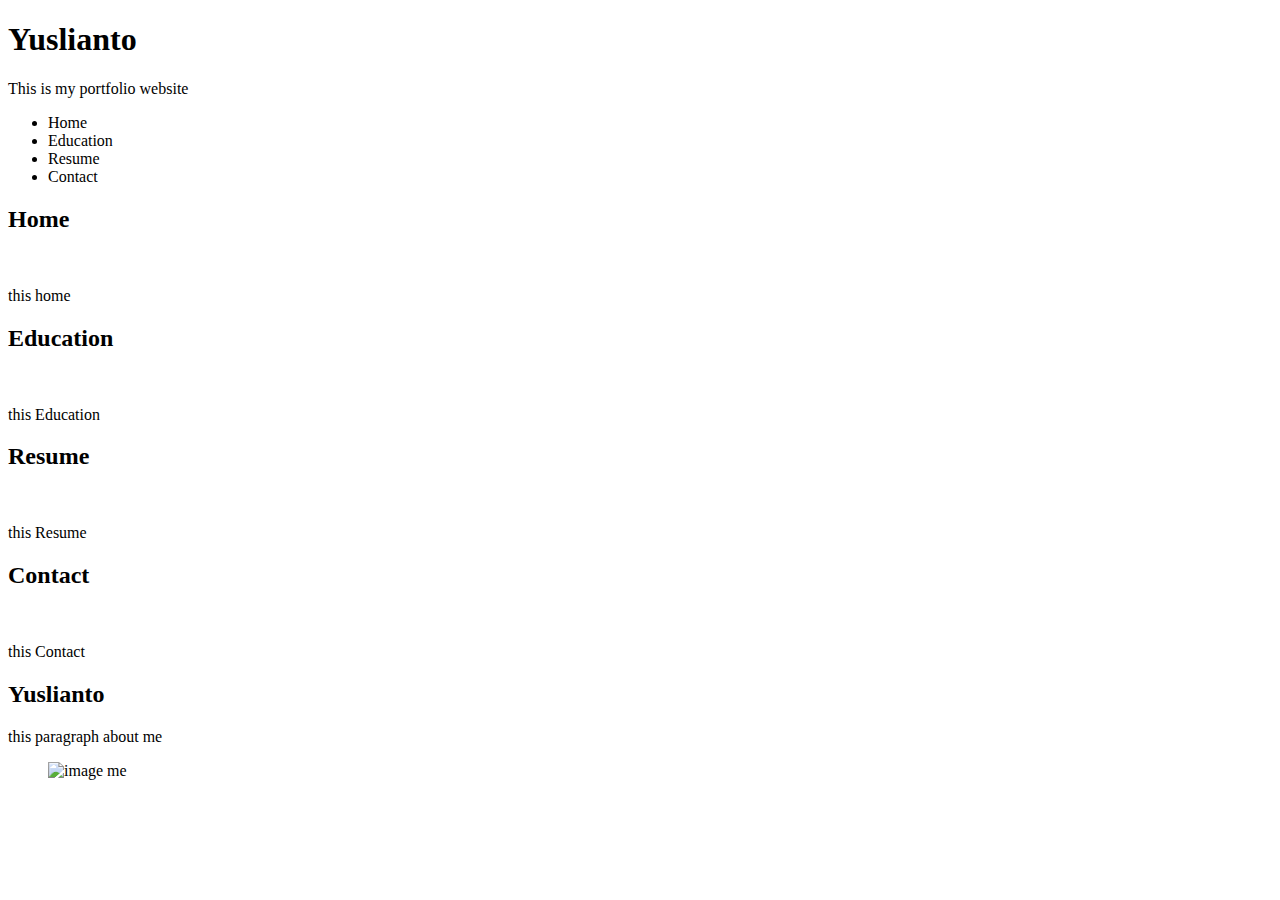
==== SemanticWeb/index.html @ 7808d061 "make semantic web for submition" ====
<!DOCTYPE html>
<html lang="en">
<head>
    <meta charset="UTF-8">
    <meta name="viewport" content="width=device-width, initial-scale=1.0">
    <title>Portfolio</title>
</head>
<body>
    <header>
        <div class="">
            <h1>Yuslianto</h1>
            <p>This is my portfolio website</p>
        </div>

        <nav>
            <ul>
                <li><a href="#"></a>Home</li>
                <li><a href="#"></a>Education</li>
                <li><a href="#"></a>Resume</li>
                <li><a href="#"></a>Contact</li>
            </ul>
        </nav>
    </header>

    <main>
        <div id="">
            <article id="" class="">
                <h2>Home</h2>
                <img src="" alt="" class="" alt="">
                <p>this home</p>
            </article>
        </div>

        <div id="">
            <article id="" class="">
                <h2>Education</h2>
                <img src="" alt="" class="" alt="">
                <p>this Education</p>
            </article>
        </div>

        <div id="">
            <article id="" class="">
                <h2>Resume</h2>
                <img src="" alt="" class="" alt="">
                <p>this Resume</p>
            </article>
        </div>

        <div id="">
            <article id="" class="">
                <h2>Contact</h2>
                <img src="" alt="" class="" alt="">
                <p>this Contact</p>
            </article>
        </div>

        <aside>
            <article class="">
                <header>
                    <h2>Yuslianto</h2>
                    <p>this paragraph about me</p>
                    <figure>
                        <img src="" alt="image me">
                    </figure>
                </header>
            </article>
        </aside>
    </main>
</body>
</html>
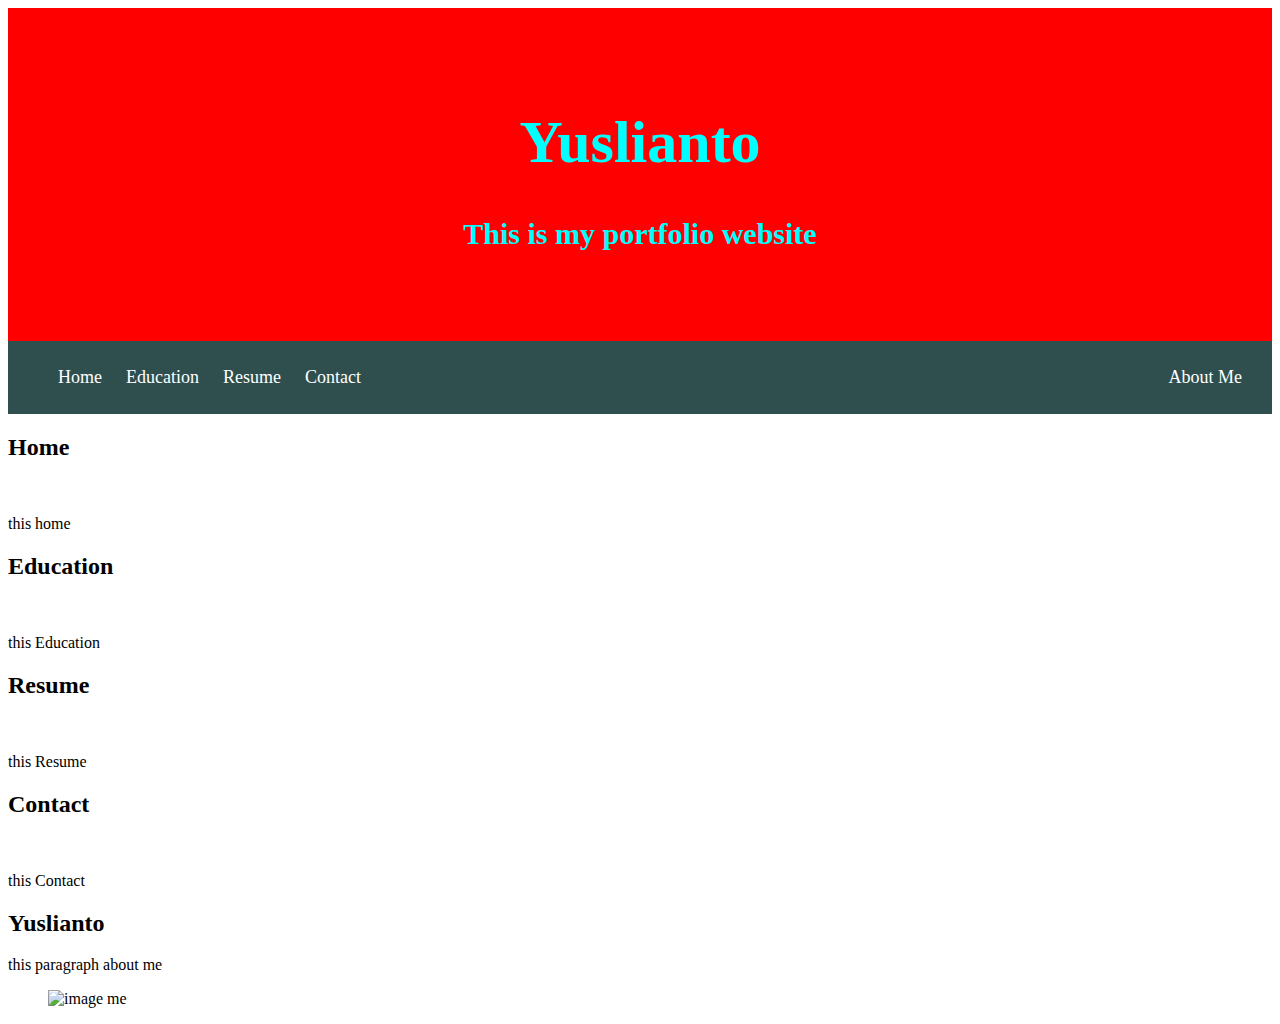
==== commit cca41be4: "apply style in header" ====
--- a/SemanticWeb/index.html
+++ b/SemanticWeb/index.html
@@ -2,23 +2,29 @@
 <html lang="en">
 <head>
     <meta charset="UTF-8">
+    <link rel="stylesheet" href="assets/style.css">
     <meta name="viewport" content="width=device-width, initial-scale=1.0">
     <title>Portfolio</title>
 </head>
 <body>
     <header>
-        <div class="">
+        <div class="jumbotron">
             <h1>Yuslianto</h1>
             <p>This is my portfolio website</p>
         </div>
 
         <nav>
             <ul>
-                <li><a href="#"></a>Home</li>
-                <li><a href="#"></a>Education</li>
-                <li><a href="#"></a>Resume</li>
-                <li><a href="#"></a>Contact</li>
+                <li><a href="#">Home</a></li>
+                <li><a href="#">Education</a></li>
+                <li><a href="#">Resume</a></li>
+                <li><a href="#">Contact</a></li>
             </ul>
+            <div class="topnav-rigth">
+                <ul>
+                    <li><a href="#">About Me</a></li>
+                </ul>
+            </div>
         </nav>
     </header>
 
--- a/SemanticWeb/assets/style.css
+++ b/SemanticWeb/assets/style.css
@@ -0,0 +1,42 @@
+.jumbotron {
+    font-size: 30px;
+    padding: 60px;
+    background-color: red;
+    color: aqua;
+    text-align: center;
+    font-weight: bold;
+}
+
+nav {
+    background-color: darkslategray;
+    padding: 10px;
+    text-decoration: antiquewhite;
+    color: white;
+    overflow: hidden;
+}
+
+nav ul {
+    float: left;
+}
+
+nav li {
+    display: inline;
+    list-style-type: none;
+    margin-right: 20px;
+}
+
+nav a {
+    font-size: 18px;
+    font-weight: 400;
+    text-decoration: none;
+    color: white;
+}
+
+nav a:hover {
+    font-weight: bold;
+    color: aquamarine;
+}
+
+.topnav-rigth {
+    float: right;
+}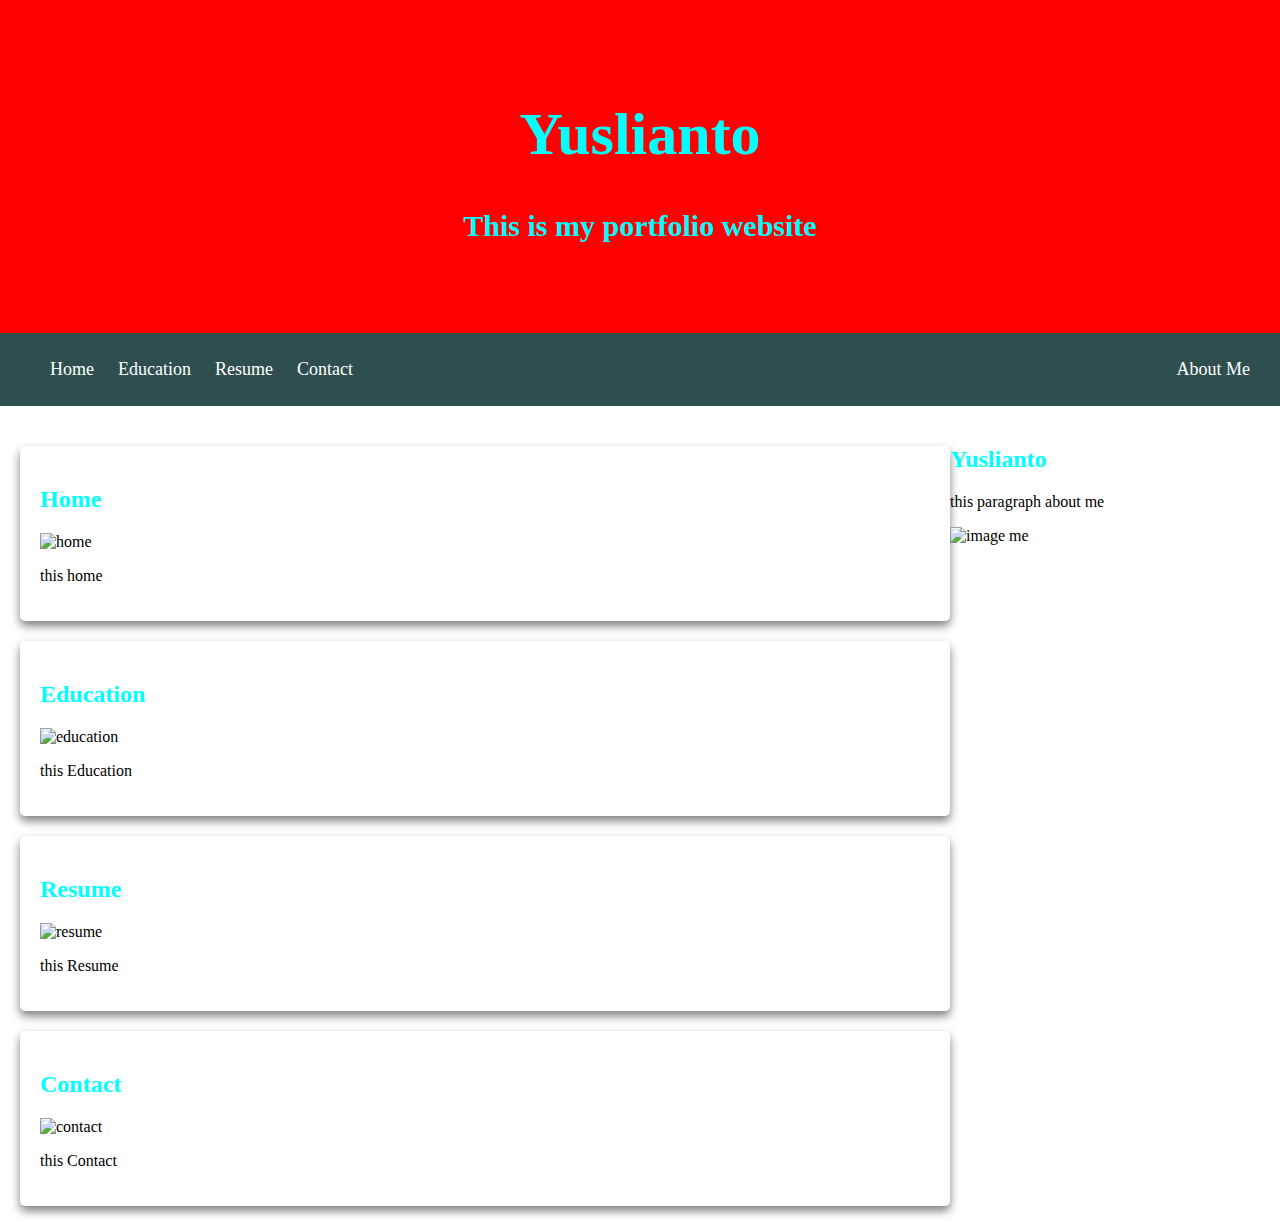
==== commit 728743ed: "style main and content website" ====
--- a/SemanticWeb/index.html
+++ b/SemanticWeb/index.html
@@ -15,10 +15,10 @@
 
         <nav>
             <ul>
-                <li><a href="#">Home</a></li>
-                <li><a href="#">Education</a></li>
-                <li><a href="#">Resume</a></li>
-                <li><a href="#">Contact</a></li>
+                <li><a href="#home">Home</a></li>
+                <li><a href="#education">Education</a></li>
+                <li><a href="#resume">Resume</a></li>
+                <li><a href="#contact">Contact</a></li>
             </ul>
             <div class="topnav-rigth">
                 <ul>
@@ -29,34 +29,28 @@
     </header>
 
     <main>
-        <div id="">
-            <article id="" class="">
+        <div id="content">
+            <article id="home" class="card">
                 <h2>Home</h2>
-                <img src="" alt="" class="" alt="">
+                <img src="" class="featured-image" alt="home">
                 <p>this home</p>
             </article>
-        </div>
 
-        <div id="">
-            <article id="" class="">
+            <article id="education" class="card">
                 <h2>Education</h2>
-                <img src="" alt="" class="" alt="">
+                <img src="" class="featured-image" alt="education">
                 <p>this Education</p>
             </article>
-        </div>
 
-        <div id="">
-            <article id="" class="">
+            <article id="resume" class="card">
                 <h2>Resume</h2>
-                <img src="" alt="" class="" alt="">
+                <img src="" class="featured-image" alt="resume">
                 <p>this Resume</p>
             </article>
-        </div>
 
-        <div id="">
-            <article id="" class="">
+            <article id="contact" class="card">
                 <h2>Contact</h2>
-                <img src="" alt="" class="" alt="">
+                <img src="" class="featured-image" alt="contact">
                 <p>this Contact</p>
             </article>
         </div>
--- a/SemanticWeb/assets/style.css
+++ b/SemanticWeb/assets/style.css
@@ -1,3 +1,18 @@
+html {
+    overflow: scroll;
+    scroll-behavior: smooth;
+}
+
+body {
+    font-family: serif, sans-serif;
+    margin: 0;
+    padding: 0;
+}
+
+header {
+    display: inline;
+}
+
 .jumbotron {
     font-size: 30px;
     padding: 60px;
@@ -39,4 +54,32 @@
 
 .topnav-rigth {
     float: right;
+}
+
+main {
+    padding: 20px;
+    overflow: auto;
+}
+
+#content {
+    float: left;
+    width: 75%;
+}
+
+.card {
+    box-shadow: 0 5px 10px 0 rgba(0, 0, 0, 0.5);
+    border-radius: 5px;
+    padding: 20px;
+    margin-top: 20px;
+}
+
+h2, h3 {
+    color: aqua;
+}
+
+.featured-image {
+    width: 100%;
+    max-height: 300px;
+    object-fit: cover;
+    object-position: center;
 }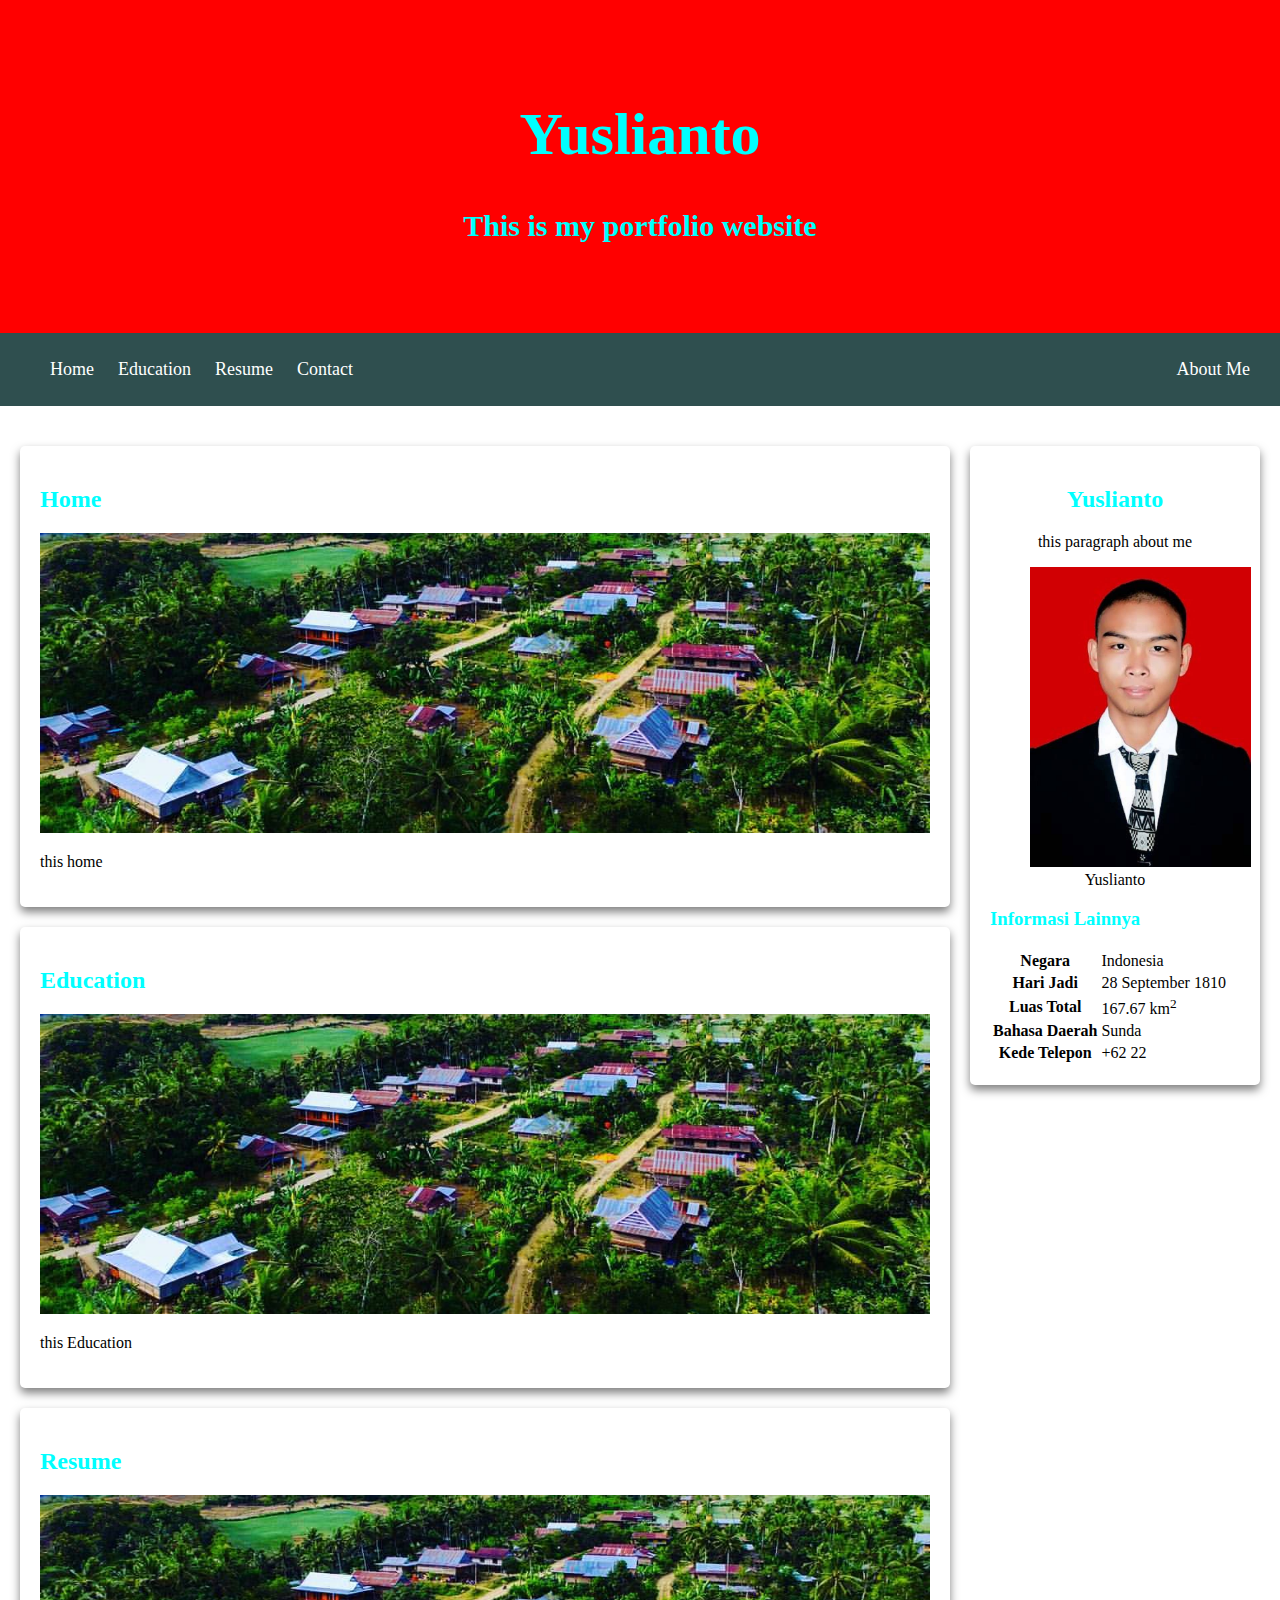
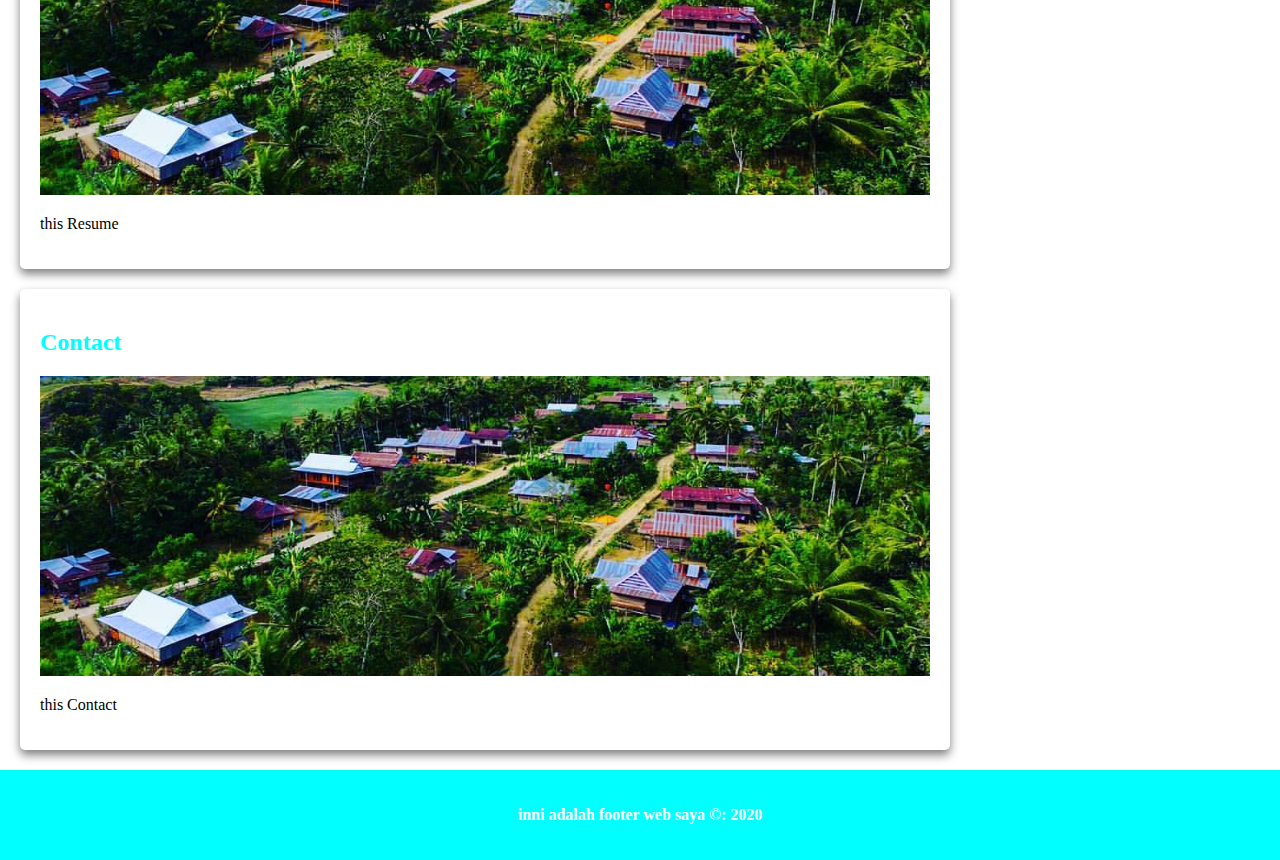
==== commit 39dd1fa3: "add styling in image, footer, and aside" ====
--- a/SemanticWeb/index.html
+++ b/SemanticWeb/index.html
@@ -1,7 +1,6 @@
 <!DOCTYPE html>
 <html lang="en">
 <head>
-    <meta charset="UTF-8">
     <link rel="stylesheet" href="assets/style.css">
     <meta name="viewport" content="width=device-width, initial-scale=1.0">
     <title>Portfolio</title>
@@ -32,40 +31,71 @@
         <div id="content">
             <article id="home" class="card">
                 <h2>Home</h2>
-                <img src="" class="featured-image" alt="home">
+                <img src="assets/images/myVillage.jpg" class="featured-image" alt="home">
                 <p>this home</p>
             </article>
 
             <article id="education" class="card">
                 <h2>Education</h2>
-                <img src="" class="featured-image" alt="education">
+                <img src="assets/images/myVillage.jpg" class="featured-image" alt="education">
                 <p>this Education</p>
             </article>
 
             <article id="resume" class="card">
                 <h2>Resume</h2>
-                <img src="" class="featured-image" alt="resume">
+                <img src="assets/images/myVillage.jpg" class="featured-image" alt="resume">
                 <p>this Resume</p>
             </article>
 
             <article id="contact" class="card">
                 <h2>Contact</h2>
-                <img src="" class="featured-image" alt="contact">
+                <img src="assets/images/myVillage.jpg" class="featured-image" alt="contact">
                 <p>this Contact</p>
             </article>
         </div>
 
         <aside>
-            <article class="">
+            <article class="profile card">
                 <header>
                     <h2>Yuslianto</h2>
                     <p>this paragraph about me</p>
                     <figure>
-                        <img src="" alt="image me">
+                        <img src="assets/images/yuslianto.jpg" class="profileImg" alt="image me">
+                        <figcaption>Yuslianto</figcaption>
                     </figure>
                 </header>
+
+                <section>
+                    <h3>Informasi Lainnya</h3>
+                    <table>
+                        <tr>
+                            <th>Negara</th>
+                            <td>Indonesia</td>
+                        </tr>
+                        <tr>
+                            <th>Hari Jadi</th>
+                            <td>28 September 1810</td>
+                        </tr>
+                        <tr>
+                            <th>Luas Total</th>
+                            <td>167.67 km<sup>2</sup></td>
+                        </tr>
+                        <tr>
+                            <th>Bahasa Daerah</th>
+                            <td>Sunda</td>
+                        </tr>
+                        <tr>
+                            <th>Kede Telepon</th>
+                            <td>+62 22</td>
+                        </tr>
+                    </table>
+                </section>
             </article>
         </aside>
     </main>
+
+    <footer>
+        <p>inni adalah footer web saya &#169: 2020</p>
+    </footer>
 </body>
 </html>--- a/SemanticWeb/assets/style.css
+++ b/SemanticWeb/assets/style.css
@@ -28,6 +28,8 @@
     text-decoration: antiquewhite;
     color: white;
     overflow: hidden;
+    top: 0;
+    position: sticky;
 }
 
 nav ul {
@@ -82,4 +84,38 @@
     max-height: 300px;
     object-fit: cover;
     object-position: center;
+}
+
+aside {
+    float: right;
+    width: 25%;
+    padding-left: 20px;
+}
+
+.profileImg {
+    max-height: 300px;
+}
+
+.profile header {
+    text-align: center;
+}
+
+* {
+    box-sizing: border-box;
+}
+
+footer {
+    padding: 20px;
+    color: white;
+    background-color: aqua;
+    text-align: center;
+    font-weight: bold;
+}
+
+@media screen and (max-width: 1000px) {
+    #content,
+    aside {
+        width: 100%;
+        padding: 0;
+    }
 }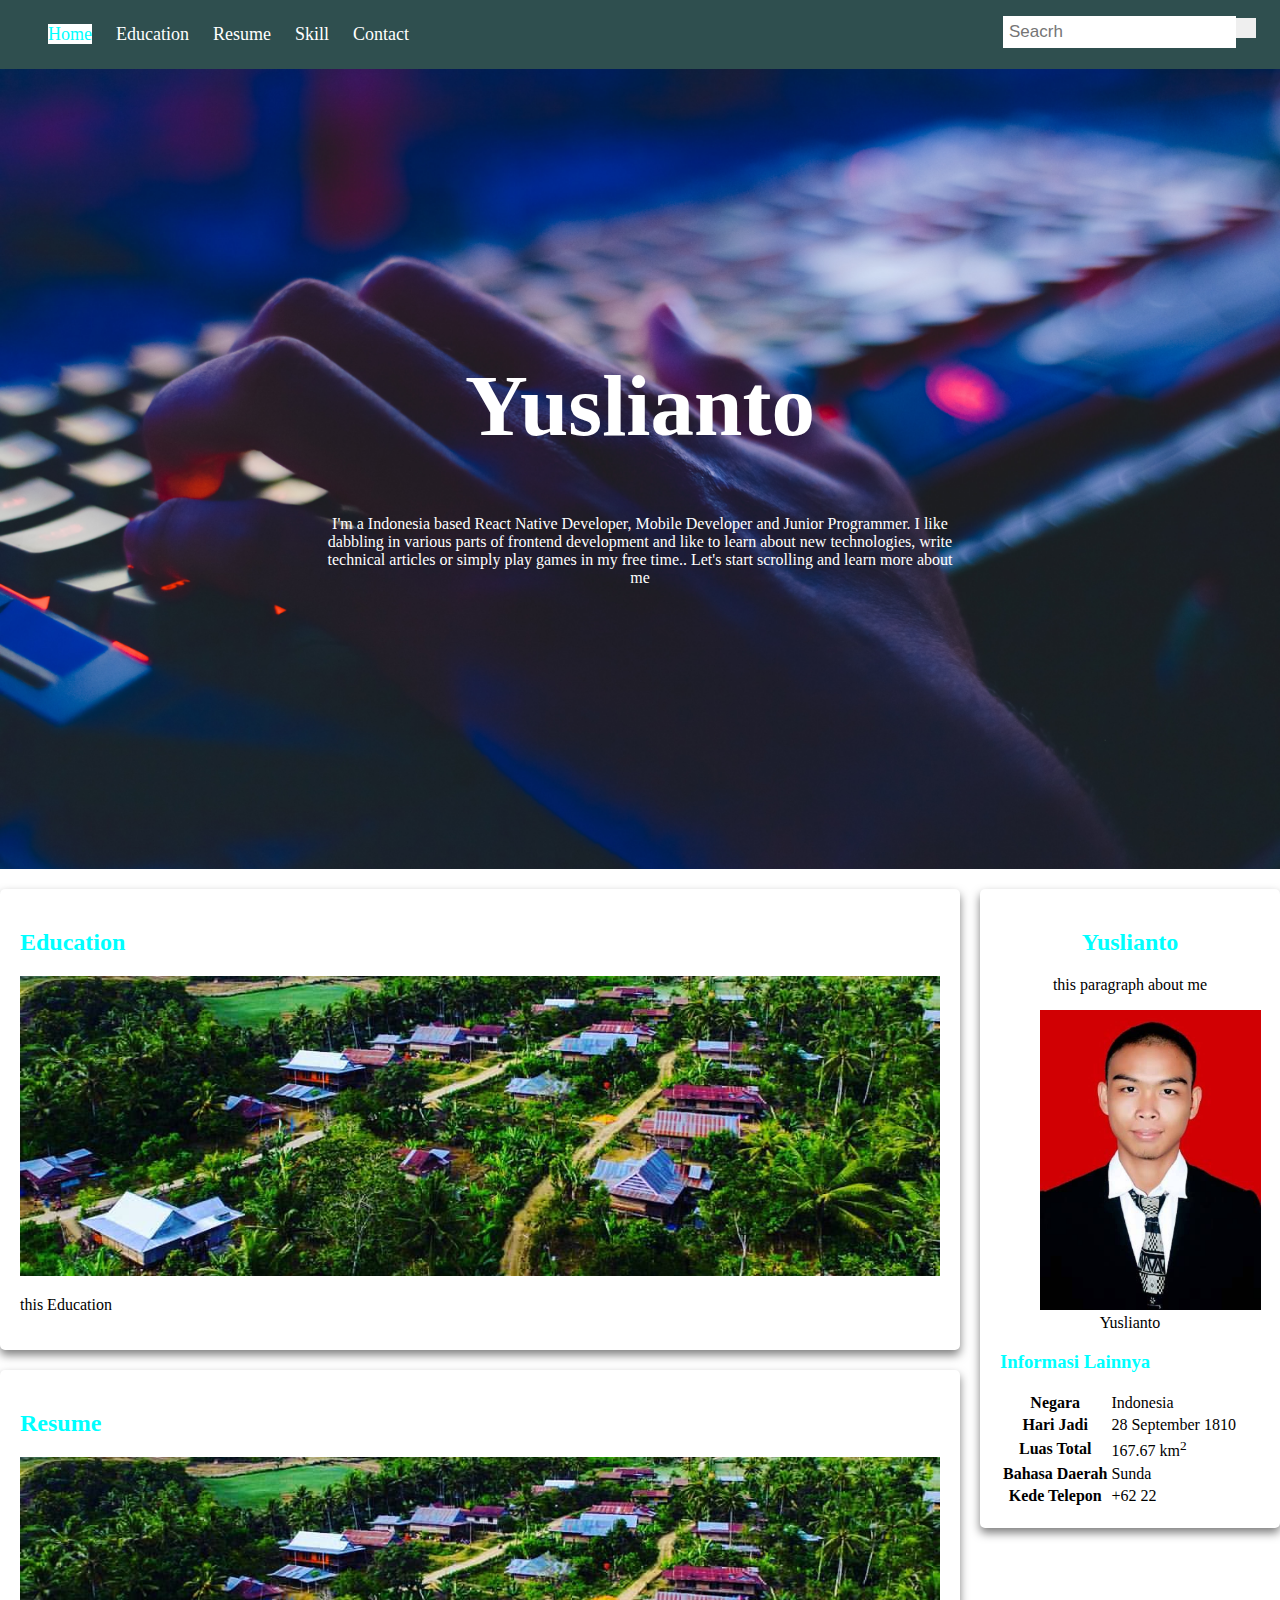
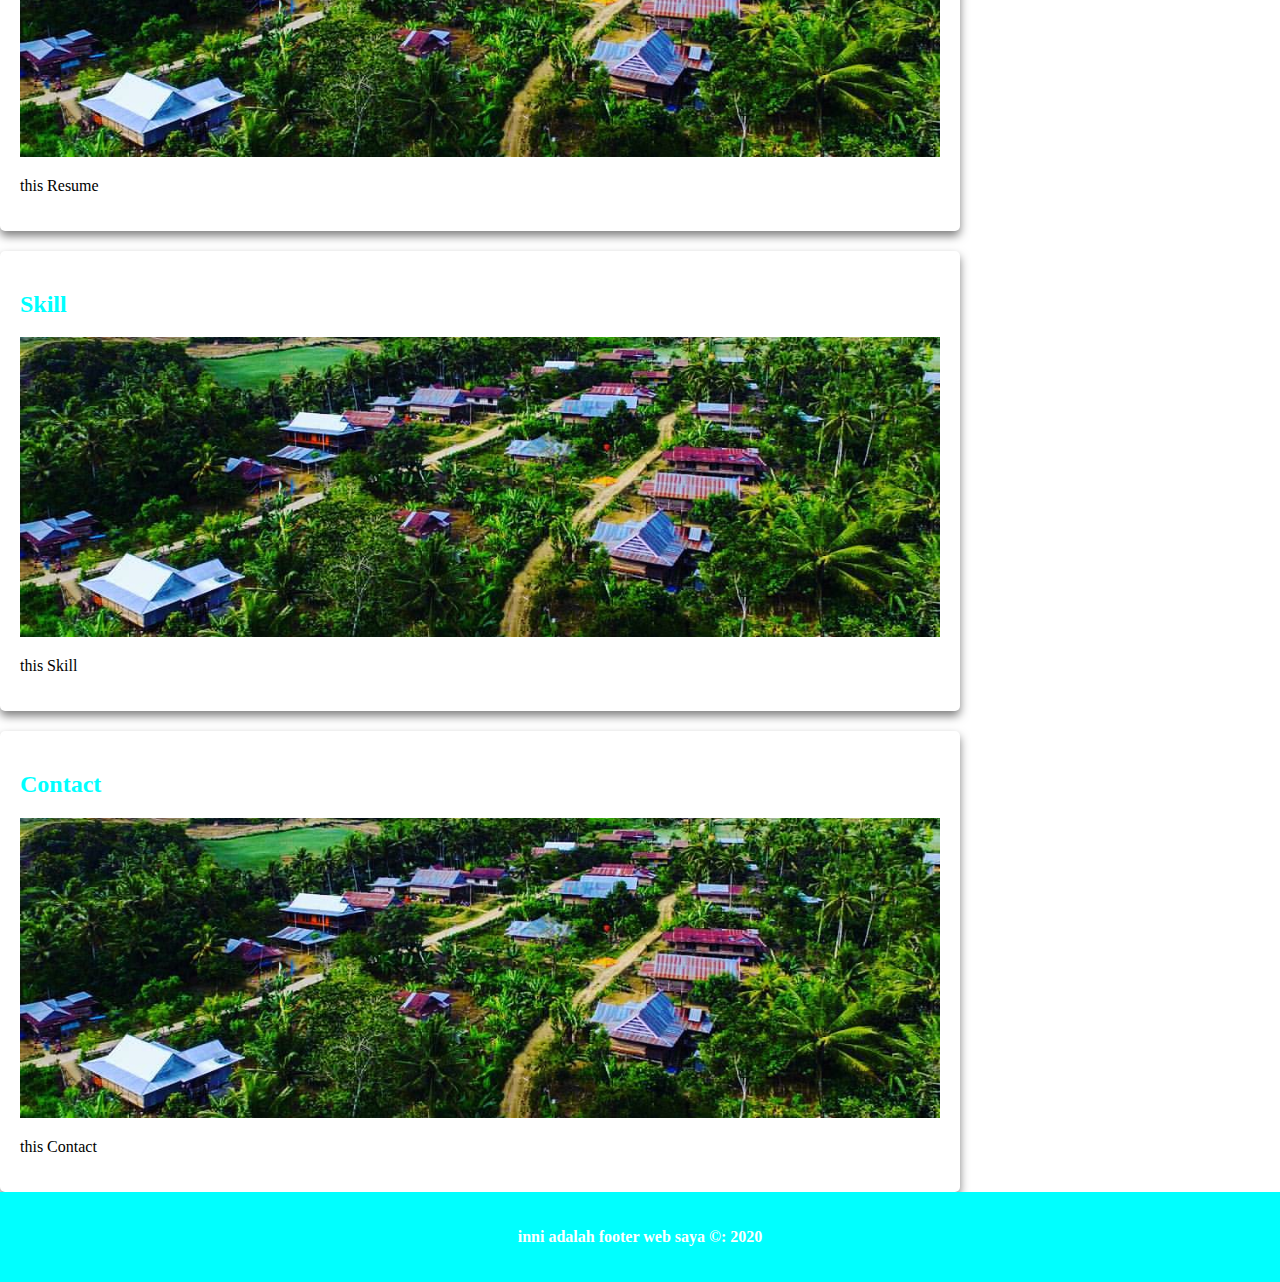
==== commit feadfee5: "change header" ====
--- a/SemanticWeb/index.html
+++ b/SemanticWeb/index.html
@@ -1,50 +1,57 @@
 <!DOCTYPE html>
 <html lang="en">
 <head>
-    <link rel="stylesheet" href="assets/style.css">
+    <link rel="stylesheet" href="assets/styles/style.css">
     <meta name="viewport" content="width=device-width, initial-scale=1.0">
     <title>Portfolio</title>
 </head>
 <body>
     <header>
-        <div class="jumbotron">
-            <h1>Yuslianto</h1>
-            <p>This is my portfolio website</p>
-        </div>
-
         <nav>
             <ul>
-                <li><a href="#home">Home</a></li>
+                <li><a class="active" href="#home">Home</a></li>
                 <li><a href="#education">Education</a></li>
                 <li><a href="#resume">Resume</a></li>
+                <li><a href="#skill">Skill</a></li>
                 <li><a href="#contact">Contact</a></li>
             </ul>
-            <div class="topnav-rigth">
-                <ul>
-                    <li><a href="#">About Me</a></li>
-                </ul>
+            <div class="search-container">
+                <form action="">
+                    <input type="text" placeholder="Seacrh" name="search">
+                    <button type="submit">
+                        <i class="fa fa-search"></i>
+                    </button>
+                </form>
             </div>
         </nav>
     </header>
 
     <main>
+        <div id="home" class="jumbotron">
+            <div class="jumboTron-text">
+                <h1>Yuslianto</h1>
+                <p>
+                    I'm a Indonesia based React Native Developer, Mobile Developer and Junior Programmer. I like dabbling in various parts of frontend development and like to learn about new technologies, write technical articles or simply play games in my free time.. Let's start scrolling and learn more about me
+                </p>
+            </div>
+        </div>
         <div id="content">
-            <article id="home" class="card">
-                <h2>Home</h2>
-                <img src="assets/images/myVillage.jpg" class="featured-image" alt="home">
-                <p>this home</p>
-            </article>
-
             <article id="education" class="card">
                 <h2>Education</h2>
-                <img src="assets/images/myVillage.jpg" class="featured-image" alt="education">
+                <img src="assets/images/myVillage.jpg" class="featured-image" alt="home">
                 <p>this Education</p>
             </article>
 
             <article id="resume" class="card">
                 <h2>Resume</h2>
+                <img src="assets/images/myVillage.jpg" class="featured-image" alt="education">
+                <p>this Resume</p>
+            </article>
+
+            <article id="skill" class="card">
+                <h2>Skill</h2>
                 <img src="assets/images/myVillage.jpg" class="featured-image" alt="resume">
-                <p>this Resume</p>
+                <p>this Skill</p>
             </article>
 
             <article id="contact" class="card">
--- a/SemanticWeb/assets/styles/style.css
+++ b/SemanticWeb/assets/styles/style.css
@@ -0,0 +1,61 @@
+@import "navBar.css";
+@import "card.css";
+@import "jumboTron.css";
+@IMPORT "aside.css";
+
+* {
+    box-sizing: border-box;
+}
+
+html {
+    overflow: scroll;
+    scroll-behavior: smooth;
+}
+
+header {
+    display: block;
+}
+
+body {
+    font-family: serif, sans-serif;
+    margin: 0;
+    padding: 0;
+}
+
+main {
+    padding: 0px;
+    overflow: auto;
+}
+
+h2, h3 {
+    color: aqua;
+}
+
+#content {
+    float: left;
+    width: 75%;
+}
+
+.featured-image {
+    width: 100%;
+    max-height: 300px;
+    object-fit: cover;
+    object-position: center;
+}
+
+
+footer {
+    padding: 20px;
+    color: white;
+    background-color: aqua;
+    text-align: center;
+    font-weight: bold;
+}
+
+@media screen and (max-width: 1000px) {
+    #content,
+    aside {
+        width: 100%;
+        padding: 0;
+    }
+}